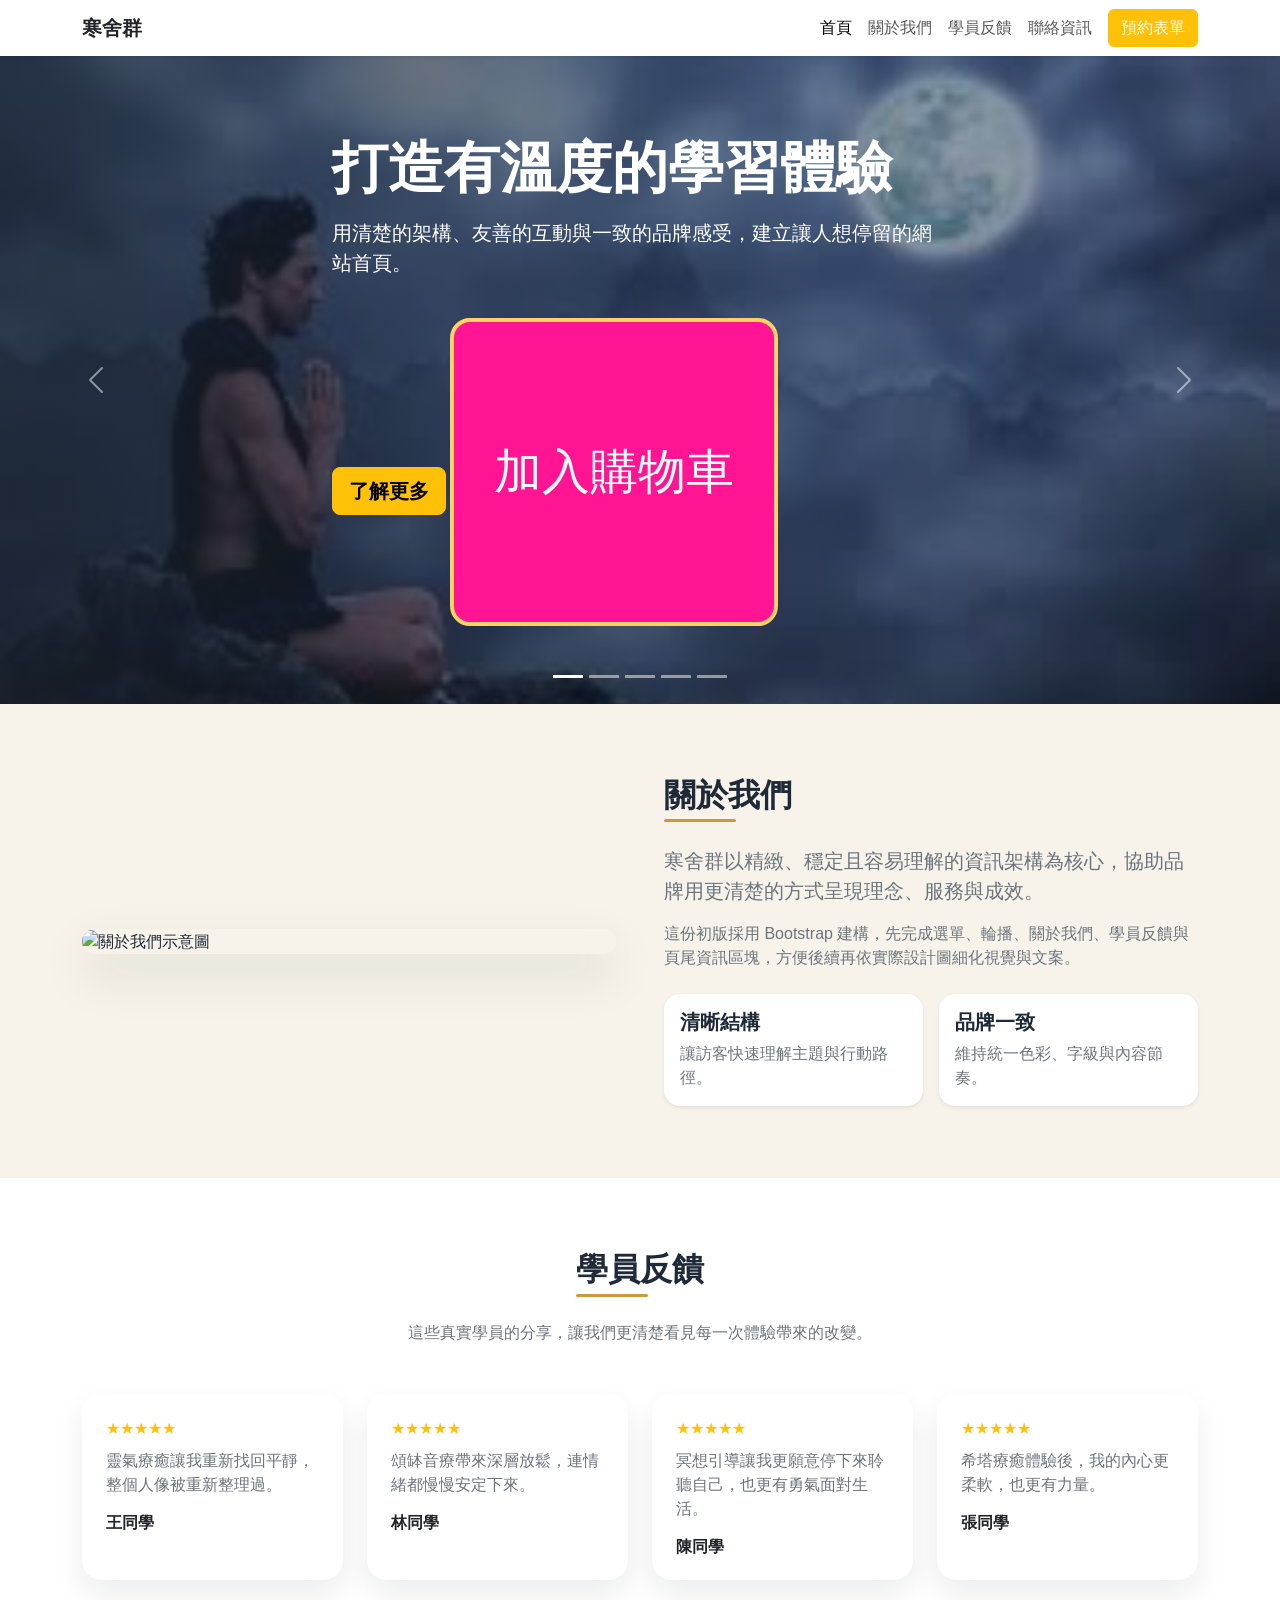
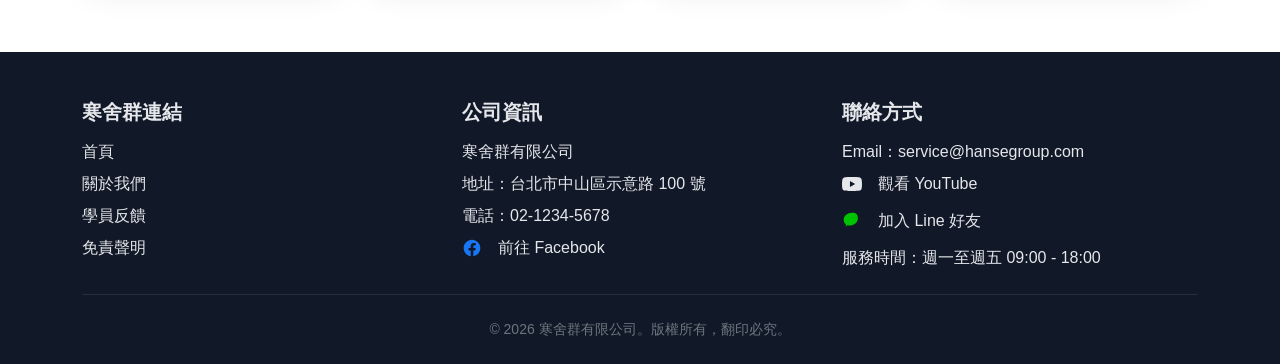
==== index.html @ 8e408e46 "Remove duplicate '預約表單' nav-item inside collapsed navbar (keep single CTA)" ====
<!doctype html>
<html lang="zh-Hant">
<head>
	<!-- Google tag (gtag.js) -->
	<script async src="https://www.googletagmanager.com/gtag/js?id=G-XRS3VJ7YY2"></script>
	<script>
		window.dataLayer = window.dataLayer || [];
		function gtag(){dataLayer.push(arguments);}
		gtag('js', new Date());
		gtag('config', 'G-XRS3VJ7YY2');
		gtag('config', 'AW-18338773591');
		gtag('config', 'GT-KFHHDWBD');
	</script>
	<meta charset="utf-8">
	<meta name="viewport" content="width=device-width, initial-scale=1">
	<meta http-equiv="Cache-Control" content="no-cache, no-store, must-revalidate">
	<meta http-equiv="Pragma" content="no-cache">
	<meta http-equiv="Expires" content="0">
	<title>寒舍群 - 網站初版</title>
	<link href="https://cdn.jsdelivr.net/npm/bootstrap@5.3.3/dist/css/bootstrap.min.css" rel="stylesheet">
	<link href="css/custom.css?v=2" rel="stylesheet">
</head>
<body>
	<nav class="navbar navbar-expand-lg sticky-top shadow-sm">
		<div class="container">
			<a class="navbar-brand fw-bold text-dark" href="#top">寒舍群</a>
			<button class="navbar-toggler" type="button" data-bs-toggle="collapse" data-bs-target="#mainNav" aria-controls="mainNav" aria-expanded="false" aria-label="切換選單">
				<span class="navbar-toggler-icon"></span>
			</button>
			<div class="collapse navbar-collapse" id="mainNav">
				<ul class="navbar-nav ms-auto mb-2 mb-lg-0">
					<li class="nav-item"><a class="nav-link active" href="#top">首頁</a></li>
					<li class="nav-item"><a class="nav-link" href="#about">關於我們</a></li>
					<li class="nav-item"><a class="nav-link" href="#reviews">學員反饋</a></li>
					<li class="nav-item"><a class="nav-link" href="#footer">聯絡資訊</a></li>
					</ul>
			</div>
			<!-- CTA for 預約表單 (always visible) -->
			<a class="btn btn-warning text-white ms-2" href="https://docs.google.com/forms/d/e/1FAIpQLSeCOQFdVwTcO2GMFBZGq_Jwo10uvlZ6RrZistFbFv9buNhlJA/viewform" target="_blank" rel="noopener noreferrer" style="white-space:nowrap;">預約表單</a>
		</div>
	</nav>

	<main id="top">
		<section class="hero-carousel position-relative">
			<div id="mainCarousel" class="carousel slide carousel-fade" data-bs-ride="carousel">
				<div class="carousel-indicators">
					<button type="button" data-bs-target="#mainCarousel" data-bs-slide-to="0" class="active" aria-current="true" aria-label="第 1 張"></button>
					<button type="button" data-bs-target="#mainCarousel" data-bs-slide-to="1" aria-label="第 2 張"></button>
					<button type="button" data-bs-target="#mainCarousel" data-bs-slide-to="2" aria-label="第 3 張"></button>
					<button type="button" data-bs-target="#mainCarousel" data-bs-slide-to="3" aria-label="第 4 張"></button>
					<button type="button" data-bs-target="#mainCarousel" data-bs-slide-to="4" aria-label="第 5 張"></button>
				</div>
				<div class="carousel-inner">
					<div class="carousel-item active">
						<img src="img/images.jpg" alt="輪播圖 1">
						<div class="hero-overlay text-white">
							<div class="container hero-copy">
								<h1 class="display-4 fw-bold">打造有溫度的學習體驗</h1>
								<p class="lead mt-3">用清楚的架構、友善的互動與一致的品牌感受，建立讓人想停留的網站首頁。</p>
							<a href="#about" class="btn btn-warning btn-lg mt-3 fw-semibold">了解更多</a>
							<a href="goal.html" type="button" class="btnstyle mt-4 d-inline-block" id="btnstyle" style="border: 4px solid #ffd166 !important; color: white !important; background-color: #ff1493 !important; font-size: 48px !important; padding: 30px 40px !important; border-radius: 20px !important; line-height: 5em !important;">加入購物車</a>
						</div>
						</div>
					</div>
					<div class="carousel-item">
						<img src="img/images%20(1).jpg" alt="輪播圖 2">
					</div>
					<div class="carousel-item">
						<img src="img/images%20(2).jpg" alt="輪播圖 3">
					</div>
					<div class="carousel-item">
						<img src="img/images%20(3).jpg" alt="輪播圖 4">
					</div>
					<div class="carousel-item">
						<img src="img/%E4%B8%8B%E8%BC%89.jpg" alt="輪播圖 5">
					</div>
				</div>
				<button class="carousel-control-prev" type="button" data-bs-target="#mainCarousel" data-bs-slide="prev">
					<span class="carousel-control-prev-icon" aria-hidden="true"></span>
					<span class="visually-hidden">上一張</span>
				</button>
				<button class="carousel-control-next" type="button" data-bs-target="#mainCarousel" data-bs-slide="next">
					<span class="carousel-control-next-icon" aria-hidden="true"></span>
					<span class="visually-hidden">下一張</span>
				</button>
			</div>
		</section>

		<section id="about" class="py-5 py-lg-6" style="background: var(--brand-soft);">
			<div class="container py-4">
				<div class="row align-items-center g-5">
					<div class="col-lg-6">
						<div class="about-image">
							<img src="https://images.unsplash.com/photo-1517248135467-4c7edcad34c4?auto=format&fit=crop&w=1200&q=80" class="img-fluid" alt="關於我們示意圖">
						</div>
					</div>
					<div class="col-lg-6">
						<h2 class="section-title fw-bold">關於我們</h2>
						<p class="fs-5 text-secondary">寒舍群以精緻、穩定且容易理解的資訊架構為核心，協助品牌用更清楚的方式呈現理念、服務與成效。</p>
						<p class="text-secondary mb-4">這份初版採用 Bootstrap 建構，先完成選單、輪播、關於我們、學員反饋與頁尾資訊區塊，方便後續再依實際設計圖細化視覺與文案。</p>
						<div class="row g-3">
							<div class="col-sm-6">
								<div class="p-3 bg-white rounded-4 shadow-sm h-100">
									<h3 class="h5 fw-semibold">清晰結構</h3>
									<p class="mb-0 text-secondary">讓訪客快速理解主題與行動路徑。</p>
								</div>
							</div>
							<div class="col-sm-6">
								<div class="p-3 bg-white rounded-4 shadow-sm h-100">
									<h3 class="h5 fw-semibold">品牌一致</h3>
									<p class="mb-0 text-secondary">維持統一色彩、字級與內容節奏。</p>
								</div>
							</div>
						</div>
					</div>
				</div>
			</div>
		</section>

		<section id="reviews" class="py-5">
			<div class="container py-4">
				<div class="text-center mb-5">
					<h2 class="section-title fw-bold">學員反饋</h2>
					<p class="text-secondary mb-0">這些真實學員的分享，讓我們更清楚看見每一次體驗帶來的改變。</p>
				</div>
				<div class="row g-4">
					<div class="col-md-6 col-lg-3">
						<div class="card feature-card h-100">
							<div class="card-body p-4">
								<p class="text-warning mb-2">★★★★★</p>
								<p class="card-text text-secondary">靈氣療癒讓我重新找回平靜，整個人像被重新整理過。</p>
								<h3 class="h6 fw-bold mb-0">王同學</h3>
							</div>
						</div>
					</div>
					<div class="col-md-6 col-lg-3">
						<div class="card feature-card h-100">
							<div class="card-body p-4">
								<p class="text-warning mb-2">★★★★★</p>
								<p class="card-text text-secondary">頌缽音療帶來深層放鬆，連情緒都慢慢安定下來。</p>
								<h3 class="h6 fw-bold mb-0">林同學</h3>
							</div>
						</div>
					</div>
					<div class="col-md-6 col-lg-3">
						<div class="card feature-card h-100">
							<div class="card-body p-4">
								<p class="text-warning mb-2">★★★★★</p>
								<p class="card-text text-secondary">冥想引導讓我更願意停下來聆聽自己，也更有勇氣面對生活。</p>
								<h3 class="h6 fw-bold mb-0">陳同學</h3>
							</div>
						</div>
					</div>
					<div class="col-md-6 col-lg-3">
						<div class="card feature-card h-100">
							<div class="card-body p-4">
								<p class="text-warning mb-2">★★★★★</p>
								<p class="card-text text-secondary">希塔療癒體驗後，我的內心更柔軟，也更有力量。</p>
								<h3 class="h6 fw-bold mb-0">張同學</h3>
							</div>
						</div>
					</div>
				</div>
			</div>
		</section>
	</main>

	<footer id="footer" class="footer-area pt-5 pb-4">
		<div class="container">
			<div class="row g-4">
				<div class="col-md-4">
					<h3 class="h5 fw-bold mb-3">寒舍群連結</h3>
					<ul class="list-unstyled mb-0">
						<li class="mb-2"><a href="#top">首頁</a></li>
						<li class="mb-2"><a href="#about">關於我們</a></li>
						<li class="mb-2"><a href="#reviews">學員反饋</a></li>
						<li class="mb-2"><a href="disclaimer.html">免責聲明</a></li>
					</ul>
				</div>
				<div class="col-md-4">
					<h3 class="h5 fw-bold mb-3">公司資訊</h3>
					<p class="mb-2">寒舍群有限公司</p>
					<p class="mb-2">地址：台北市中山區示意路 100 號</p>
					<p class="mb-2">電話：02-1234-5678</p>
					<p class="mb-0 footer-social">
						<a href="fb.html" target="_blank" rel="noopener noreferrer" title="前往 Facebook 粉絲專頁">
							<svg xmlns="http://www.w3.org/2000/svg" width="20" height="20" fill="#1877f2" viewBox="0 0 24 24" class="me-2" aria-hidden="true">
								<path d="M22 12.073C22 6.477 17.523 2 12 2S2 6.477 2 12.073C2 17.087 5.656 21.128 10.438 21.998v-6.987H7.898v-2.938h2.54V9.845c0-2.506 1.492-3.89 3.777-3.89 1.095 0 2.238.195 2.238.195v2.46h-1.26c-1.242 0-1.63.771-1.63 1.562v1.875h2.773l-.443 2.938h-2.33v6.987C18.344 21.128 22 17.087 22 12.073z"/>
							</svg>
							<span>前往 Facebook</span>
						</a>
					</p>
				</div>
				<div class="col-md-4">
					<h3 class="h5 fw-bold mb-3">聯絡方式</h3>
					<p class="mb-2">Email：service@hansegroup.com</p>
					<p class="mb-2 footer-social">
						<a href="https://www.youtube.com/watch?v=Njrgza6hs1A" target="_blank" rel="noopener noreferrer">
						<svg xmlns="http://www.w3.org/2000/svg" width="20" height="20" fill="currentColor" viewBox="0 0 24 24" class="me-2">
							<path d="M23.498 6.186a3.004 3.004 0 0 0-2.118-2.12C19.592 3.5 12 3.5 12 3.5s-7.592 0-9.38.566A3.004 3.004 0 0 0 .502 6.186 31.214 31.214 0 0 0 0 12a31.214 31.214 0 0 0 .502 5.814 3.004 3.004 0 0 0 2.118 2.12C4.408 20.5 12 20.5 12 20.5s7.592 0 9.38-.566a3.004 3.004 0 0 0 2.118-2.12A31.214 31.214 0 0 0 24 12a31.214 31.214 0 0 0-.502-5.814zM9.545 15.568V8.432L15.818 12l-6.273 3.568z"/>
							</svg>
							<span>觀看 YouTube</span>
						</a>
					</p>
					<p class="mb-2 footer-social">
							<a href="line.html" target="_blank" rel="noopener noreferrer" title="加入我們的 Line">
								<svg xmlns="http://www.w3.org/2000/svg" width="20" height="20" fill="#00c300" viewBox="0 0 24 24" class="me-2" aria-hidden="true">
									<path d="M12 2C6.477 2 2 5.91 2 10.5c0 2.26 1.06 4.31 2.82 5.79-.02.2-.12.98-.48 2.43 0 0-.04.28.18.11.21-.17 1.5-1.61 1.64-1.73.87.24 1.86.37 2.86.38 5.523 0 10-3.91 10-8.5S17.523 2 12 2z"/>
								</svg>
								<span>加入 Line 好友</span>
							</a>
					</p>
					<p class="mb-0">服務時間：週一至週五 09:00 - 18:00</p>
				</div>
			</div>
			<hr class="border-secondary my-4">
			<div class="text-center small text-secondary">© 2026 寒舍群有限公司。版權所有，翻印必究。</div>
		</div>
	</footer>

	<script src="https://cdn.jsdelivr.net/npm/bootstrap@5.3.3/dist/js/bootstrap.bundle.min.js"></script>
	<script>
		var abc = document.querySelector(".btnstyle");
		if (abc) {
			abc.addEventListener("click", function (event) {
				event.preventDefault();
				gtag('event', 'add_to_cart', {
					currency: 'TWD',
					value: 1,
					items: [{
						item_name: '寒舍群商品',
						quantity: 1
					}],
					event_callback: function() {
						window.location.href = 'goal.html';
					},
					event_timeout: 2000
				});
			}, false);
		}
	</script>
</body>
</html>
---- css/custom.css ----
:root {
	--brand-dark: #1f2937;
	--brand-accent: #c89b3c;
	--brand-soft: #f7f3ea;
}

body {
	font-family: "Segoe UI", sans-serif;
	color: #1f2937;
	background: #ffffff;
}

.navbar {
	background: rgba(255, 255, 255, 0.96);
	backdrop-filter: blur(10px);
}

.section-title {
	position: relative;
	display: inline-block;
	padding-bottom: 0.5rem;
	margin-bottom: 1.5rem;
}

.section-title::after {
	content: "";
	position: absolute;
	left: 0;
	bottom: 0;
	width: 72px;
	height: 3px;
	background: var(--brand-accent);
	border-radius: 999px;
}

.hero-carousel .carousel-item {
	height: 72vh;
	min-height: 460px;
}

.hero-carousel .carousel-item img {
	width: 100%;
	height: 100%;
	object-fit: cover;
	filter: brightness(0.82);
}

.hero-overlay {
	position: absolute;
	inset: 0;
	display: flex;
	align-items: center;
	background: linear-gradient(90deg, rgba(31, 41, 55, 0.72), rgba(31, 41, 55, 0.08));
}

.hero-copy {
	max-width: 640px;
}

a.btnstyle {
	color: white;
	background-color: #ff1493;
	font-size: 48px;
	padding: 30px 40px;
	border: 4px solid #ffd166 !important;
	border-radius: 20px;
	cursor: pointer;
	text-decoration: none;
	line-height: 5em;
	display: inline-block;
}
a.btnstyle:hover {
	background-color: #adff2f;
	border-color: #ff7f50 !important;
}

.about-image {
	border-radius: 1.5rem;
	overflow: hidden;
	box-shadow: 0 20px 50px rgba(15, 23, 42, 0.12);
}

.feature-card {
	border: 0;
	border-radius: 1.25rem;
	box-shadow: 0 14px 30px rgba(15, 23, 42, 0.08);
	transition: transform 0.2s ease, box-shadow 0.2s ease;
}

.feature-card:hover {
	transform: translateY(-4px);
	box-shadow: 0 20px 40px rgba(15, 23, 42, 0.12);
}

.footer-area {
	background: #111827;
	color: #e5e7eb;
}

.footer-area a {
	color: #e5e7eb;
	text-decoration: none;
}

.footer-area a:hover {
	color: var(--brand-accent);
}

.footer-social a {
	display: inline-flex;
	align-items: center;
	gap: 0.5rem;
	color: #e5e7eb;
}

.footer-social a:hover {
	color: #ff0000;
}
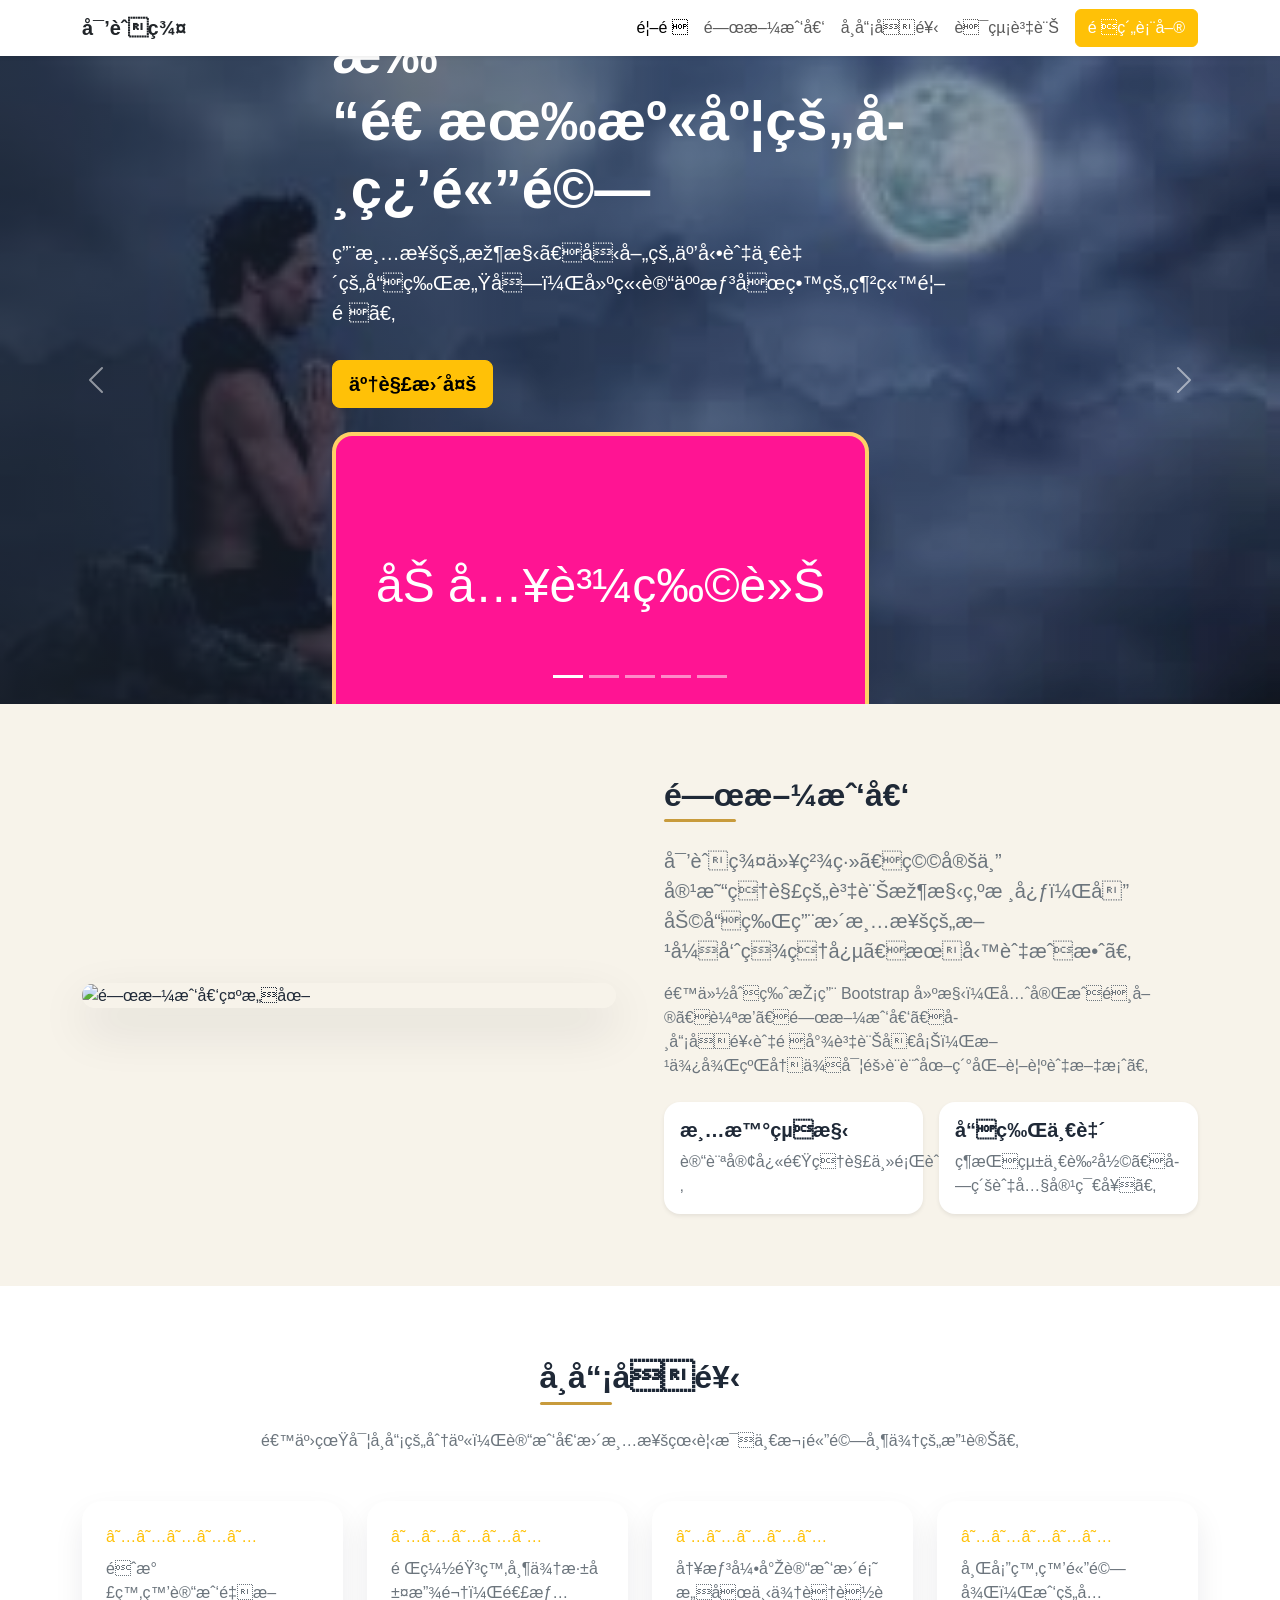
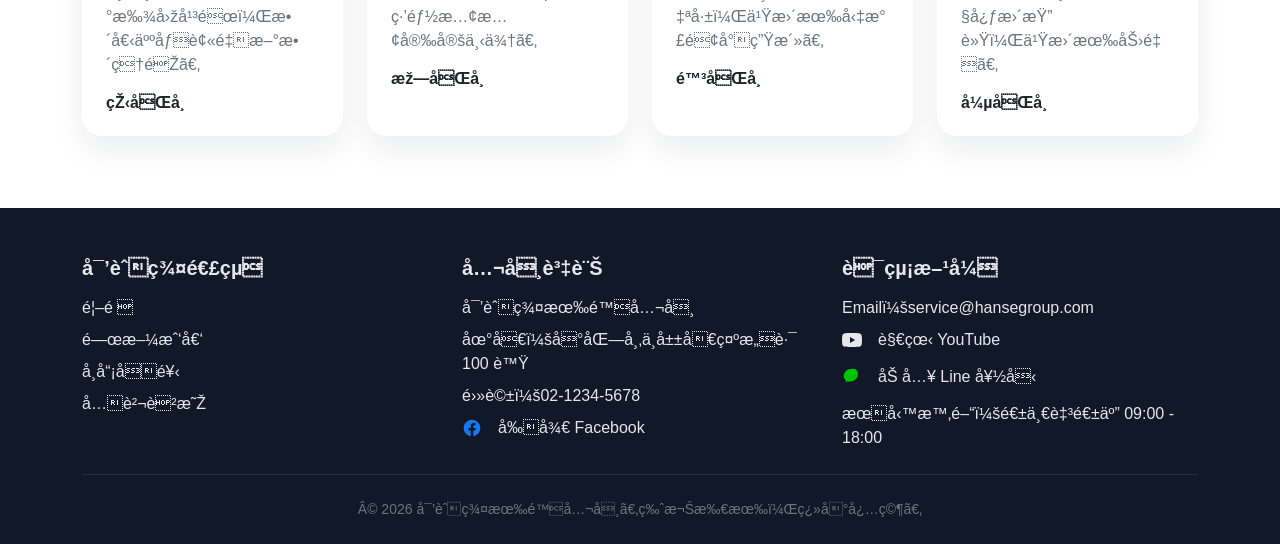
==== commit ee75c907: "Add Meta Pixel global pageview tracking" ====
--- a/index.html
+++ b/index.html
@@ -1,6 +1,23 @@
 <!doctype html>
 <html lang="zh-Hant">
 <head>
+	<!-- 以下為 Meta Pixel Code 全域追蹤瀏覽代碼 -->
+	<script>
+	!function(f,b,e,v,n,t,s)
+	{if(f.fbq)return;n=f.fbq=function(){n.callMethod?
+	n.callMethod.apply(n,arguments):n.queue.push(arguments)};
+	if(!f._fbq)f._fbq=n;n.push=n;n.loaded=!0;n.version='2.0';
+	n.queue=[];t=b.createElement(e);t.async=!0;
+	t.src=v;s=b.getElementsByTagName(e)[0];
+	s.parentNode.insertBefore(t,s)}(window, document,'script',
+	'https://connect.facebook.net/en_US/fbevents.js');
+	fbq('init', '1085902844405760');
+	fbq('track', 'PageView');
+	</script>
+	<noscript><img height="1" width="1" style="display:none"
+	src="https://www.facebook.com/tr?id=1085902844405760&ev=PageView&noscript=1"
+	/></noscript>
+	<!-- End Meta Pixel Code -->
 	<!-- Google tag (gtag.js) -->
 	<script async src="https://www.googletagmanager.com/gtag/js?id=G-XRS3VJ7YY2"></script>
 	<script>
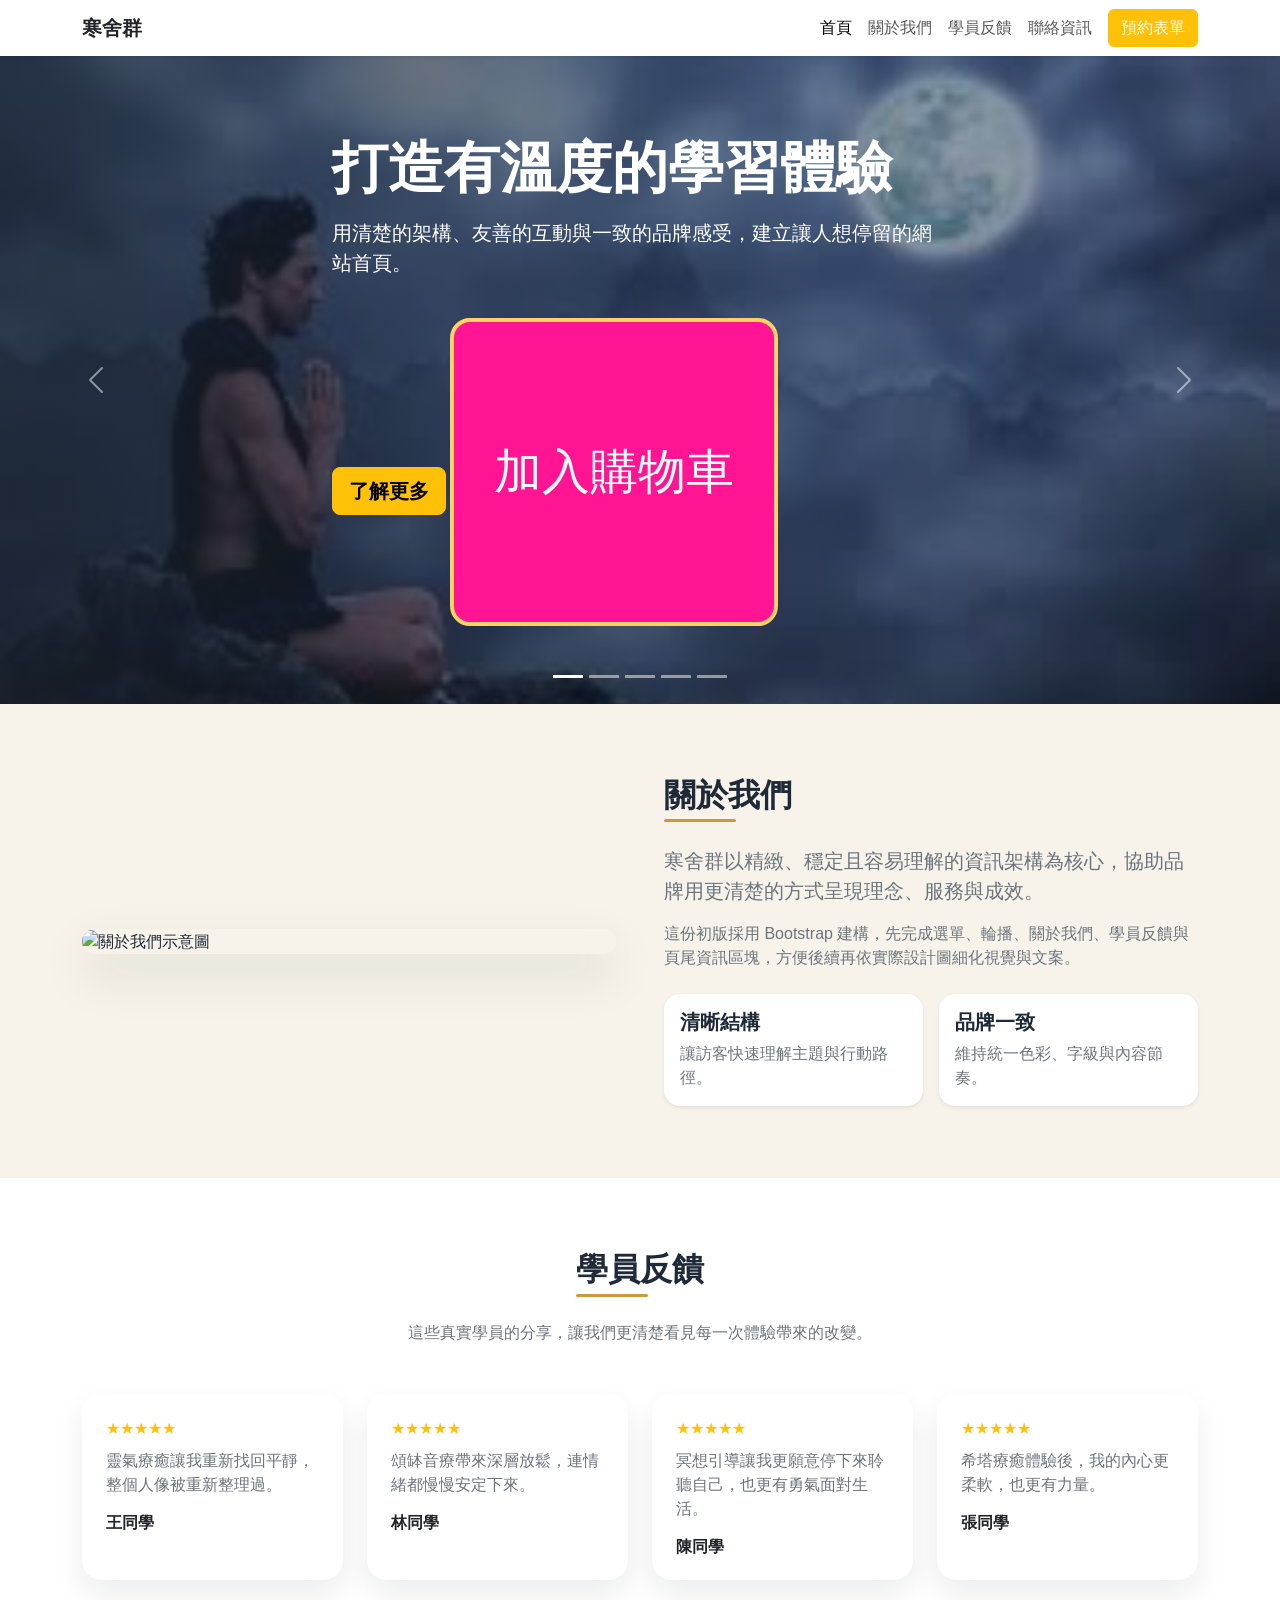
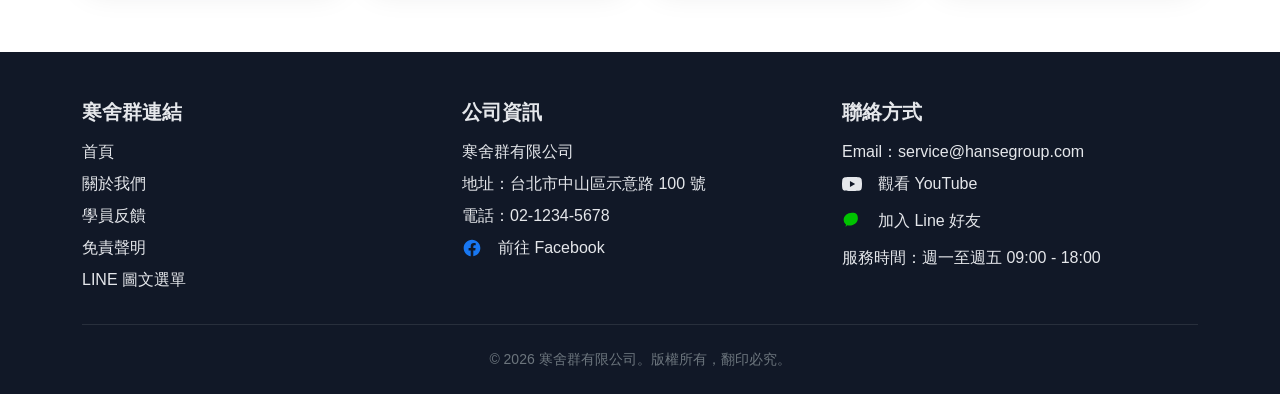
==== commit a1dc91de: "Add LINE official account rich menu page and link from footer" ====
--- a/index.html
+++ b/index.html
@@ -1,4 +1,4 @@
-<!doctype html>
+﻿<!doctype html>
 <html lang="zh-Hant">
 <head>
 	<!-- 以下為 Meta Pixel Code 全域追蹤瀏覽代碼 -->
@@ -192,6 +192,7 @@
 						<li class="mb-2"><a href="#about">關於我們</a></li>
 						<li class="mb-2"><a href="#reviews">學員反饋</a></li>
 						<li class="mb-2"><a href="disclaimer.html">免責聲明</a></li>
+						<li class="mb-2"><a href="line-rich-menu.html">LINE 圖文選單</a></li>
 					</ul>
 				</div>
 				<div class="col-md-4">
